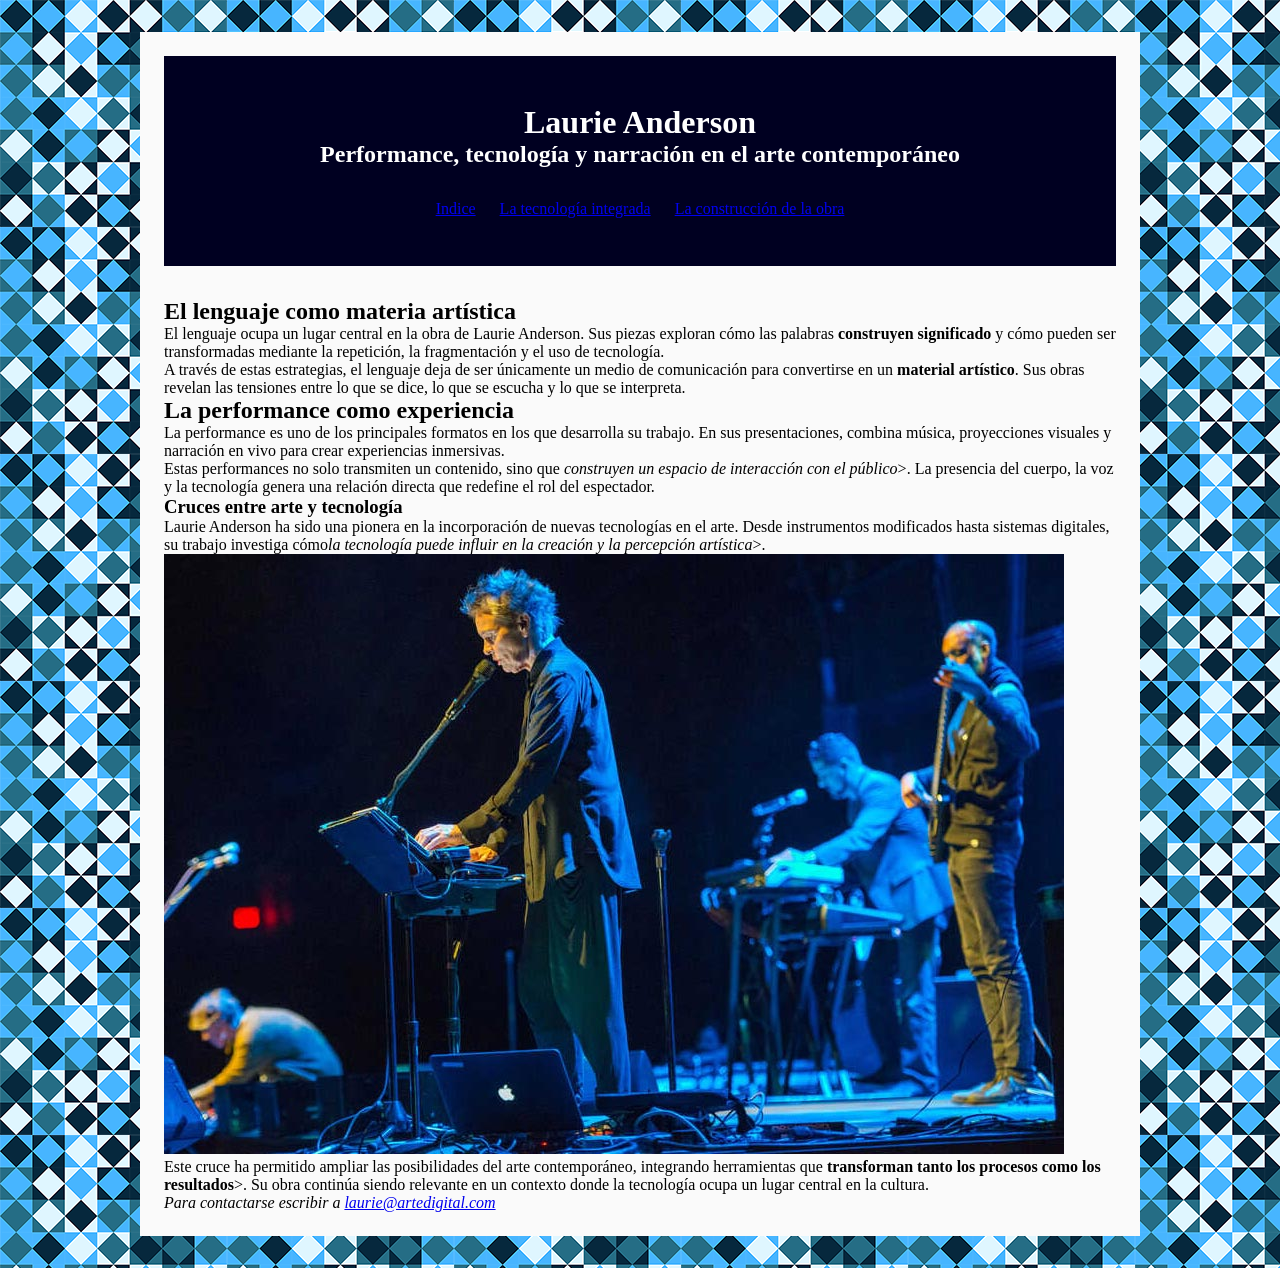
==== lenguaje.html @ 40a40410 "Add files via upload" ====
<!doctype html>
    <html lang="es">
<head>
        <meta charset="UTF-8">
        <meta name="viewport" content="width=device-width, initial-scale=1.0">
        <link href="css/archivo.css" rel="stylesheet">
<title>Primer parcial: Lenguaje como materia artistica </title> 
    </head>
<body>
    <div class="contenedor">
    <header>
        <h1>Laurie Anderson</h1>
        <h2>Performance, tecnología y narración en el arte contemporáneo</h2>
        <nav>
            <ul>
                <li><a href="index.html">Indice </a></li>
                <li><a href="tecnologia.html">La tecnología integrada </a></li>
                <li><a href="lenguaje.html">La construcción de la obra </a></li>
            </ul>
        </nav>
    </header>
    <main>
        <section>
            <h1>El lenguaje como materia artística</h1>
            <p>El lenguaje ocupa un lugar central en la obra de Laurie Anderson. Sus piezas exploran cómo las palabras <strong>construyen significado</strong> y cómo pueden ser transformadas mediante la repetición, la fragmentación y el uso de tecnología.</p>
            <p>A través de estas estrategias, el lenguaje deja de ser únicamente un medio de comunicación para convertirse en un<strong> material artístico</strong>. Sus obras revelan las tensiones entre lo que se dice, lo que se escucha y lo que se interpreta.</p>
            <h2>La performance como experiencia</h2>
            <p>La performance es uno de los principales formatos en los que desarrolla su trabajo. En sus presentaciones, combina música, proyecciones visuales y narración en vivo para crear experiencias inmersivas.</p>
            <p>Estas performances no solo transmiten un contenido, sino que<em> construyen un espacio de interacción con el público</em>>. La presencia del cuerpo, la voz y la tecnología genera una relación directa que redefine el rol del espectador.</p>
            <article>
                <h1>Cruces entre arte y tecnología</h1>
                <p>Laurie Anderson ha sido una pionera en la incorporación de nuevas tecnologías en el arte. Desde instrumentos modificados hasta sistemas digitales, su trabajo investiga cómo<em>la tecnología puede influir en la creación y la percepción artística</em>>.</p>
                <img id="foto 2" src="img/anderson-2.jpg" alt="Anderson dando una conferencia">
                <p>Este cruce ha permitido ampliar las posibilidades del arte contemporáneo, integrando herramientas que <strong>transforman tanto los procesos como los resultados</strong>>. Su obra continúa siendo relevante en un contexto donde la tecnología ocupa un lugar central en la cultura.</p>
            </article>
        </section>
    </main>
     <footer>
        <address>
        <p>Para contactarse escribir a <a href="mailto:laurie@artedigital.com">laurie@artedigital.com</a></p>
         </address>
    </footer>
   </div>
</body>
    </html>
---- css/archivo.css ----
* {
    box-sizing: border-box;
    margin: 0;
    padding: 0;
}
body {
    background-image: url(../img/fondo.png);
    background-repeat: repeat;
    background-size: auto;
}

.contenedor {
    max-width: 1000px;
    margin: 2rem auto;
   background-color: #fafafa;
    padding: 1.5rem;

}

header {
    background-color: #000021;
    padding: 3rem 1.5rem;
    margin-bottom: 2rem;
    text-align: center;
}

header h1, header h2 {
    color: white;
}

nav {
    margin-top: 2rem;
}
nav ul {
    list-style-type: none;
    margin: 0;
    padding: 0;
     display: flex;
     justify-content: center;
     gap: 1.5rem;
}
nav a{
    
}
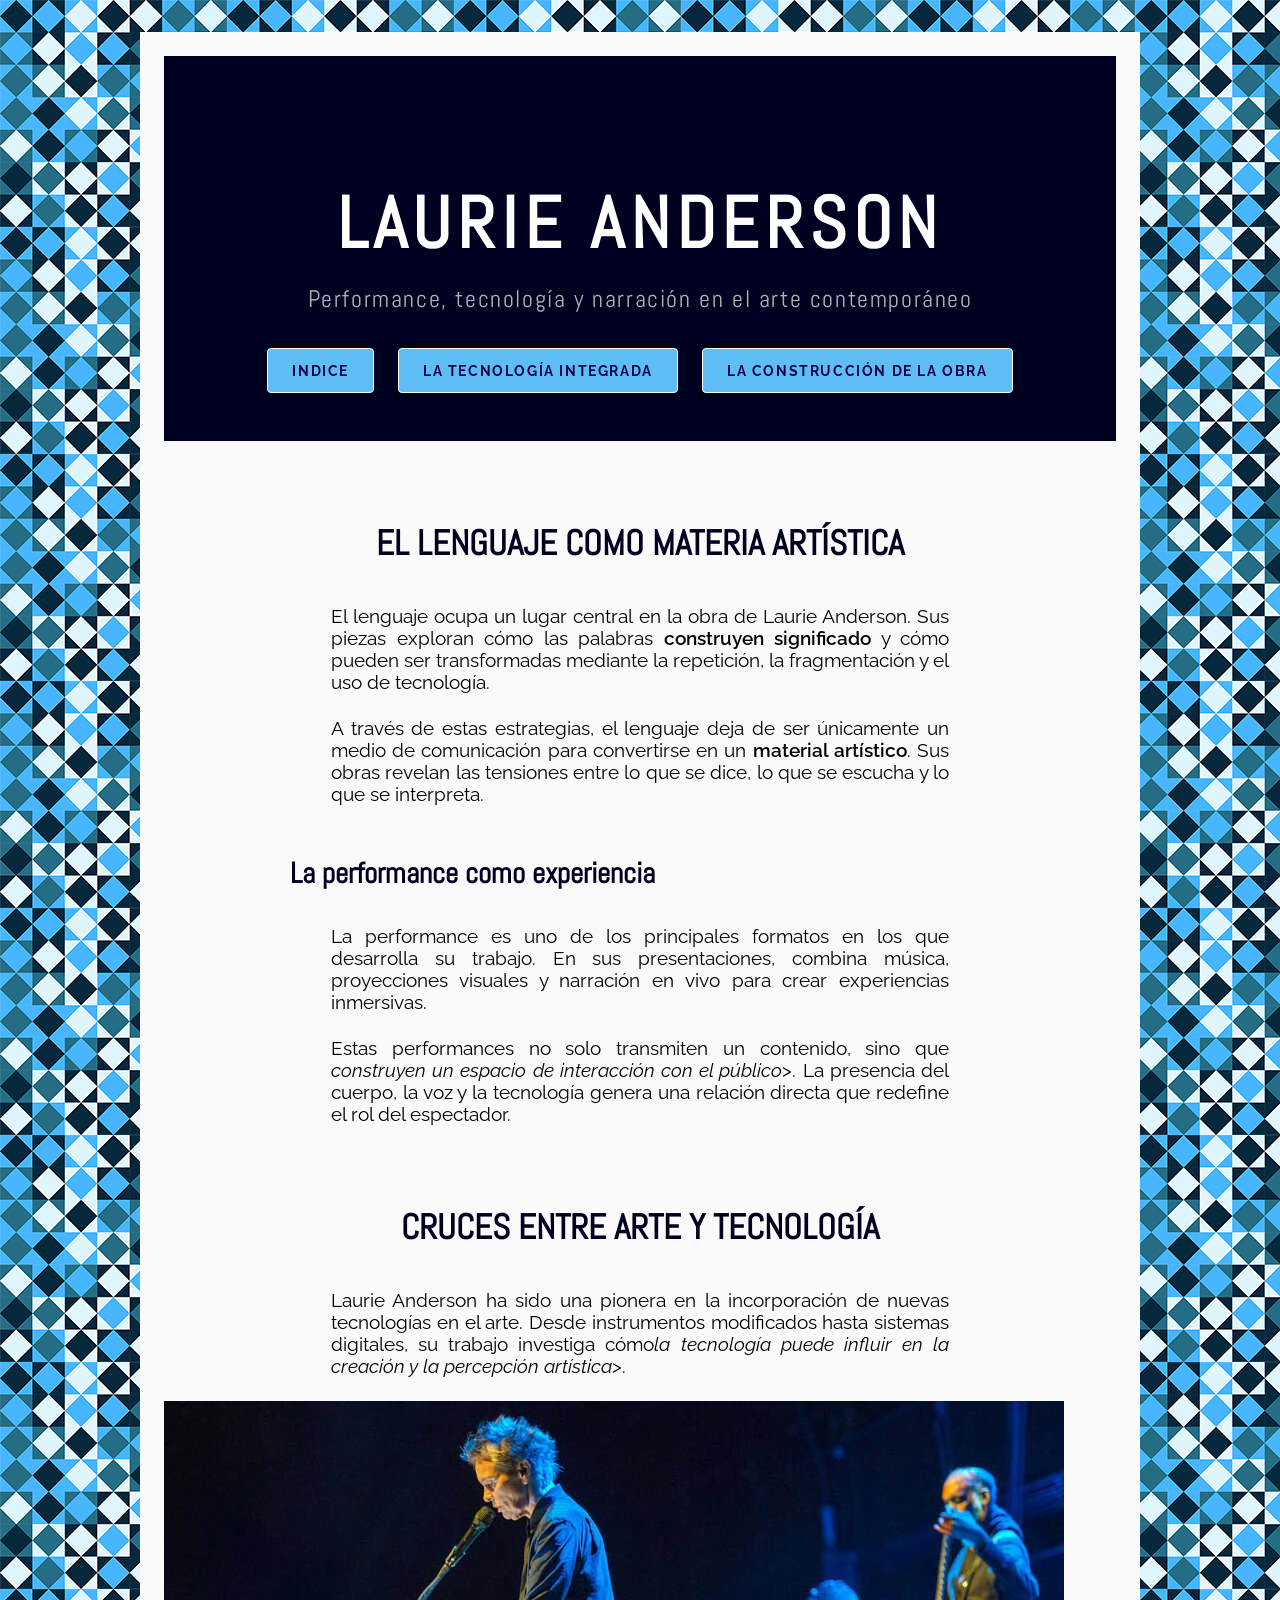
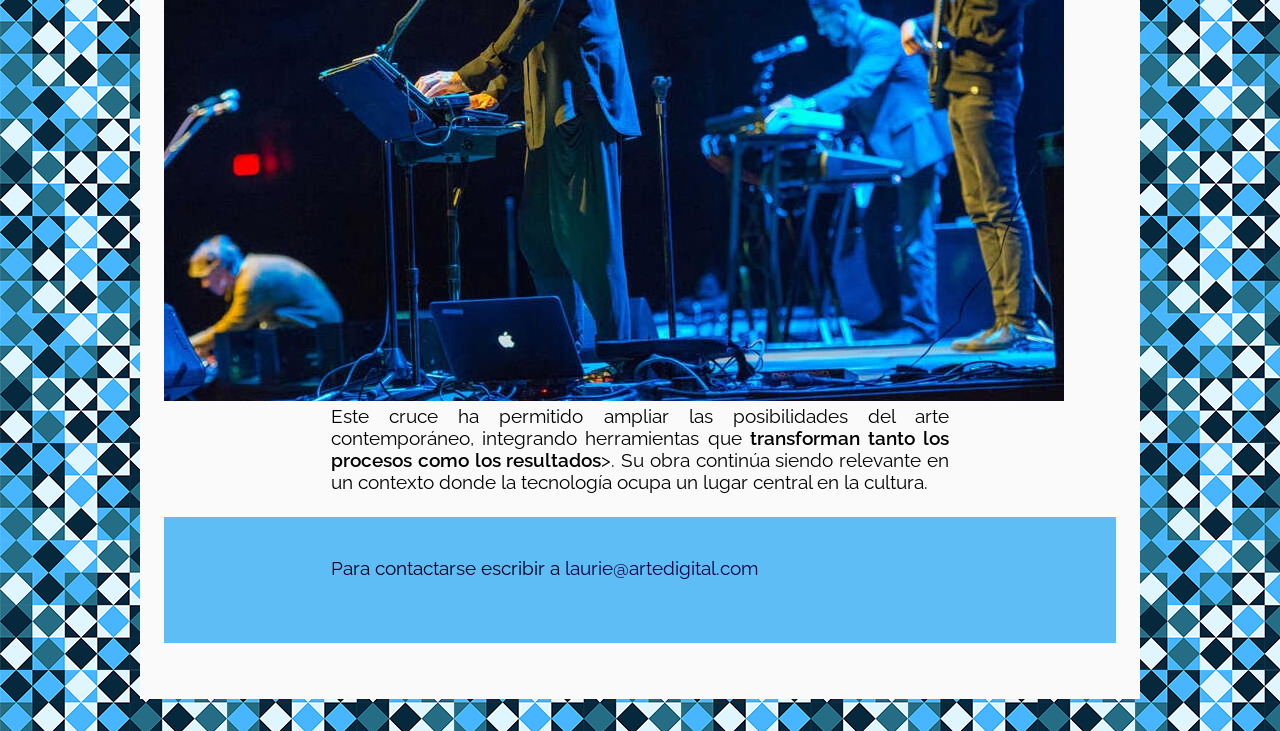
==== commit 39a12069: "diseño css diseño general css, fuentes, nav, titulos, p, header completo, fondo" ====
--- a/lenguaje.html
+++ b/lenguaje.html
@@ -9,7 +9,7 @@
 <body>
     <div class="contenedor">
     <header>
-        <h1>Laurie Anderson</h1>
+        <h1 class="header">Laurie Anderson</h1>
         <h2>Performance, tecnología y narración en el arte contemporáneo</h2>
         <nav>
             <ul>
--- a/css/archivo.css
+++ b/css/archivo.css
@@ -1,3 +1,7 @@
+@import url('https://fonts.googleapis.com/css2?family=Abel&family=Montserrat:ital,wght@0,100..900;1,100..900&display=swap');
+
+@import url('https://fonts.googleapis.com/css2?family=Abel&family=Montserrat:ital,wght@0,100..900;1,100..900&family=Raleway:ital,wght@0,100..900;1,100..900&display=swap');
+
 * {
     box-sizing: border-box;
     margin: 0;
@@ -40,5 +44,130 @@
      gap: 1.5rem;
 }
 nav a{
-    
+    font-family: "Raleway", sans-serif;
+  font-optical-sizing: auto;
+  font-style: normal;
+  display: block;
+  padding: 0.8rem 1.5rem;
+  background-color: #5FBDF5;
+  color:#090245;
+  text-decoration: none;
+  text-transform: uppercase;
+  font-size: 0.9rem;
+  font-weight: 700;
+  border: 1px solid #ffffff;
+  border-radius: 4px;
+}
+nav a:visited {
+    color:#ffffff;
+}
+nav a:hover {
+   background-color:#090245;
+    color: #5FBDF5;
+}
+nav a:active {
+    background-color: white;
+    color: #090245;
+}
+
+h1,h2{
+   font-family: 'Abel', sans-serif;
+   margin: 1rem;
+}
+h1 {
+    max-width: 1000px; 
+    margin-top: 4rem;
+    margin-bottom: 1.5rem;
+    padding: 1rem;
+    font-size: 2.2rem;
+    color: #000021;
+    text-align: center;
+      text-transform: uppercase;
+}
+h2 {
+    max-width: 700px;
+    margin: 3rem auto 2rem auto;
+    font-size: 1.8rem;
+     color: #000021;
+     line-height: 1.4;
+}
+
+ h1.header {
+     font-family: 'Abel', sans-serif;
+    color: #ffffff;
+    font-size: 4.5rem;
+    text-transform: uppercase;
+    letter-spacing: 0.4rem;
+    line-height: 1.1;
+    margin-bottom: 0.2rem;
+}
+header h2 {
+    font-family: 'Abel', sans-serif;
+    color: #b3b3b3;
+    font-size: 1.5rem;
+    font-weight: 400;
+    max-width: 700px;
+    margin: 0 auto;
+    letter-spacing: 0.1rem;
+}
+p {
+    max-width: 650px;
+    margin: 0 auto 1.5rem auto;
+    padding: 0 1rem;
+    text-align: justify;
+    font-family: "Raleway", sans-serif;
+  font-optical-sizing: auto;
+  font-weight: weight;
+  font-style: normal;
+  font-size: 1.2rem;
+}
+ #cita {
+    font-size: 1.5rem;
+    transform: (-15deg);
+      text-align:right;
+}
+cite {
+    color:#4D4D4D;
+      text-align:right;
+}
+id #right{
+    text-align:right;
+}
+#lista  {
+    max-width: 600px;
+    list-style: none;
+    padding-left: 2rem;
+    border-left: 1px solid #5FBDF5;
+    margin: 3rem auto;
+    margin-top: 0;
+}
+li{
+      font-family: "Raleway", sans-serif;
+  font-optical-sizing: auto;
+  font-weight: 500;
+  font-style: normal;
+  font-size: 1.4rem;
+   letter-spacing: 0.1rem;
+}
+footer{
+        padding: 2.5rem 1.2rem;
+    margin-bottom: 2rem;
+    background-color: #5FBDF5;
+    color: #000021;
+    text-align: center;
+    font-family: 0.2rem;
+}
+address p a{
+    color: #090245;
+    text-decoration: none;
+}
+address p a:hover{
+   color: white;
+}
+span {
+    font-weight: 550;
+    color: #000021;
+}
+strong {
+    font-weight: 600;
 }
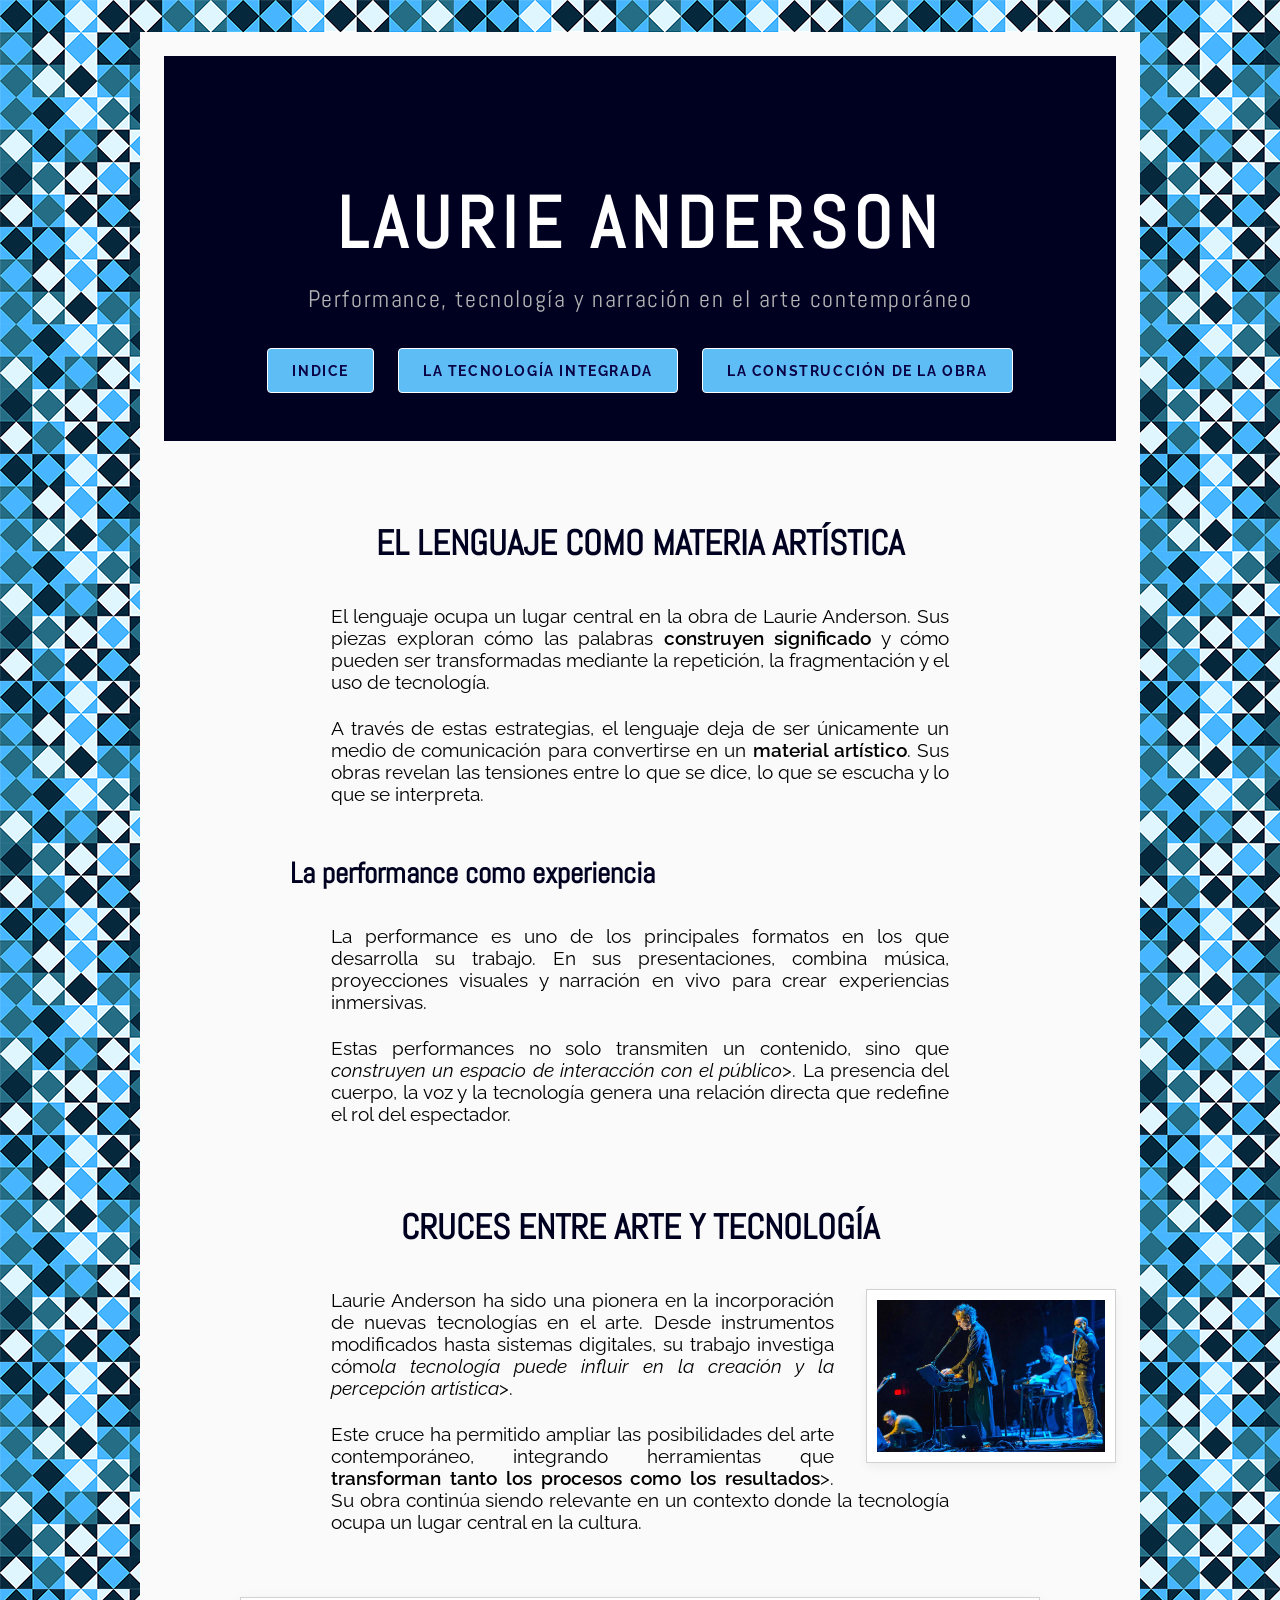
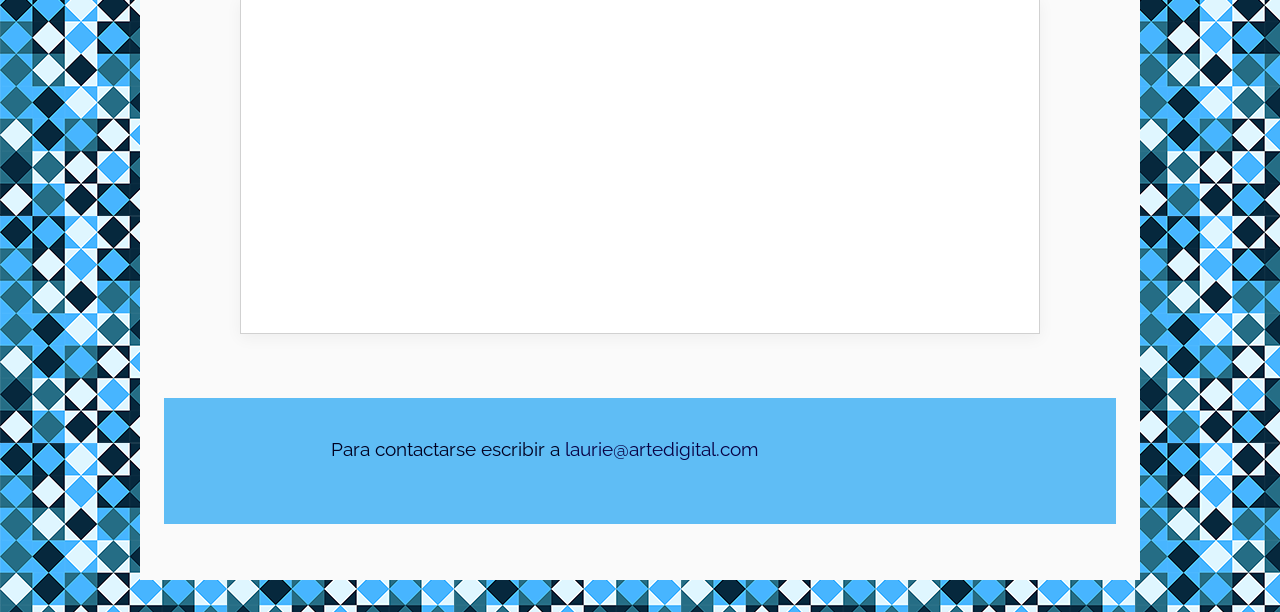
==== commit f576c6a6: "inframe y fotos" ====
--- a/lenguaje.html
+++ b/lenguaje.html
@@ -28,11 +28,17 @@
             <p>La performance es uno de los principales formatos en los que desarrolla su trabajo. En sus presentaciones, combina música, proyecciones visuales y narración en vivo para crear experiencias inmersivas.</p>
             <p>Estas performances no solo transmiten un contenido, sino que<em> construyen un espacio de interacción con el público</em>>. La presencia del cuerpo, la voz y la tecnología genera una relación directa que redefine el rol del espectador.</p>
             <article>
+        
                 <h1>Cruces entre arte y tecnología</h1>
+                   <img id="foto2" src="img/anderson-2.jpg" alt="Anderson dando una conferencia">
                 <p>Laurie Anderson ha sido una pionera en la incorporación de nuevas tecnologías en el arte. Desde instrumentos modificados hasta sistemas digitales, su trabajo investiga cómo<em>la tecnología puede influir en la creación y la percepción artística</em>>.</p>
-                <img id="foto 2" src="img/anderson-2.jpg" alt="Anderson dando una conferencia">
                 <p>Este cruce ha permitido ampliar las posibilidades del arte contemporáneo, integrando herramientas que <strong>transforman tanto los procesos como los resultados</strong>>. Su obra continúa siendo relevante en un contexto donde la tecnología ocupa un lugar central en la cultura.</p>
             </article>
+            <div class="video">
+                <iframe 
+                src="https://www.youtube.com/embed/Vzt2p4XkKco?si=9XMQmkwPRRTP_BGD"
+                width="560" height="315"  title="YouTube video player" frameborder="0" allow="accelerometer; autoplay; clipboard-write; encrypted-media; gyroscope; picture-in-picture; web-share" referrerpolicy="strict-origin-when-cross-origin" allowfullscreen></iframe>
+            </div>
         </section>
     </main>
      <footer>
--- a/css/archivo.css
+++ b/css/archivo.css
@@ -126,9 +126,29 @@
     transform: (-15deg);
       text-align:right;
 }
+blockquote {
+    max-width: 700px;
+    margin: 3rem auto;
+    text-align: center;
+    border-top: 1px solid #eeeeee;
+    border-bottom: 1px solid #eeeeee;
+    padding: 2rem 0;
+}
+#cita {
+    font-family: 'Abel', sans-serif;
+    font-size: 1.8rem;
+    color: #000021;
+    line-height: 1.2;
+    margin-bottom: 1rem;
+    font-style: italic;
+    transform: skewX(-5deg); 
+}
 cite {
-    color:#4D4D4D;
-      text-align:right;
+    font-family: 'Montserrat', sans-serif;
+    font-size: 0.9rem;
+    text-transform: uppercase;
+    letter-spacing: 0.2rem;
+    color: #888888;
 }
 id #right{
     text-align:right;
@@ -170,4 +190,69 @@
 }
 strong {
     font-weight: 600;
+}
+#Foto1 {
+    display: block;
+    max-width: 400px;
+    width: 100%;
+    height: auto;
+    margin: 3rem auto;
+
+    padding: 10px;
+    border: 1px solid #d1d1d1;
+    background-color: #ffffff;
+    box-shadow: 0 4px 15px rgba(0,0,0,0.05);
+
+}
+.obras, .Obras {
+    float: right;
+    max-width: 280px;
+    height: auto;
+    padding: 10px;
+    border: 1px solid #d1d1d1;
+    background-color: #ffffff;
+    margin-left: 2rem;
+    margin-bottom: 1.5rem;
+    box-shadow: 0 4px 10px rgba(0,0,0,0.05);
+    
+}
+
+section #tecnologia::after{
+    content: "";
+    display: table;
+    clear: both;
+
+}
+.obras {
+    clear: right;
+   
+}
+#foot {
+    margin-top: 8rem;
+}
+#foto2 {
+    float: right;
+    max-width: 250px;
+    height: auto;
+    padding: 10px;
+    border: 1px solid #d1d1d1;
+    background-color: #ffffff;
+    margin-left: 2rem;
+    margin-bottom: 1.5rem;
+    box-shadow: 0 4px 10px rgba(0,0,0,0.05);
+}
+.video {
+    clear: both;
+    max-width: 800px;
+    margin: 4rem auto;
+    padding: 10px;
+    border: 1px solid #d1d1d1;
+    background-color: #fff;
+    box-shadow: 0 4px 15px rgba(0,0,0,0.05);
+}
+.video iframe {
+    width: 100%;
+    aspect-ratio: 16 / 9;
+    display: block;
+
 }
